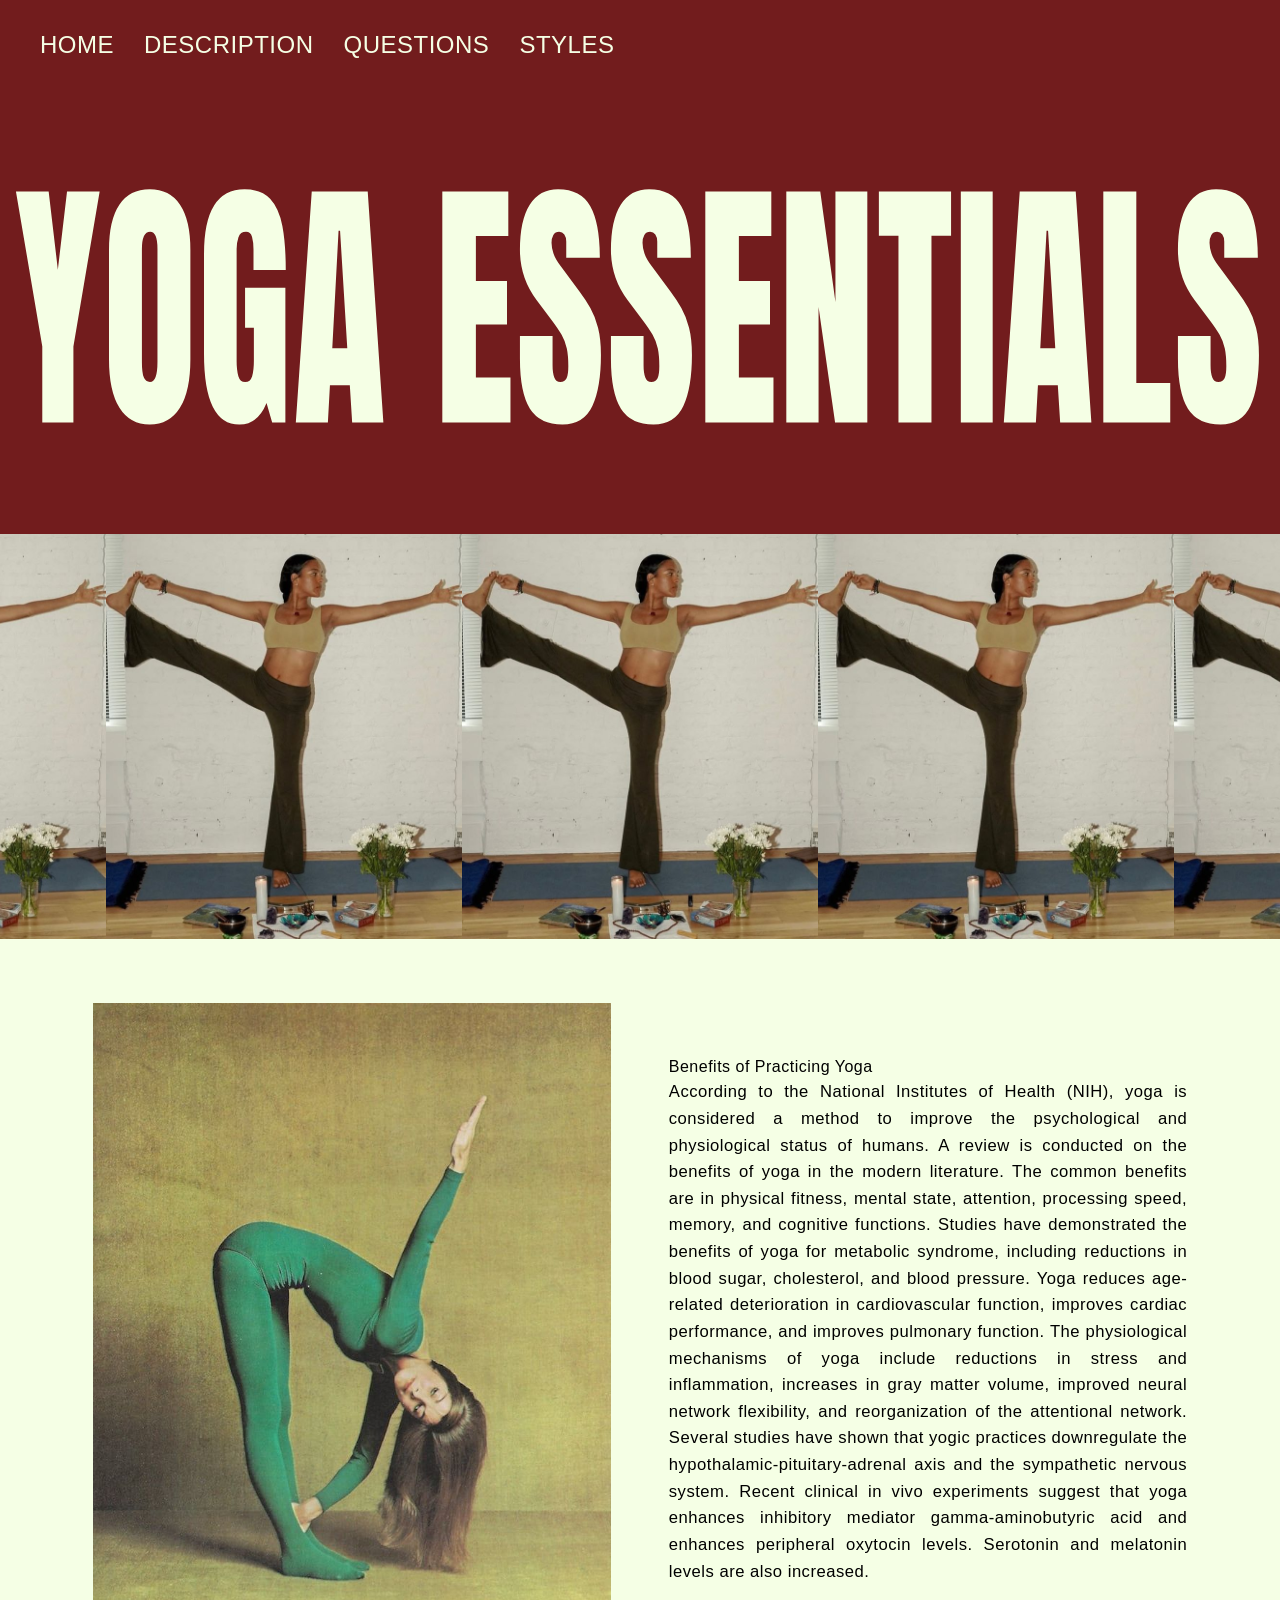
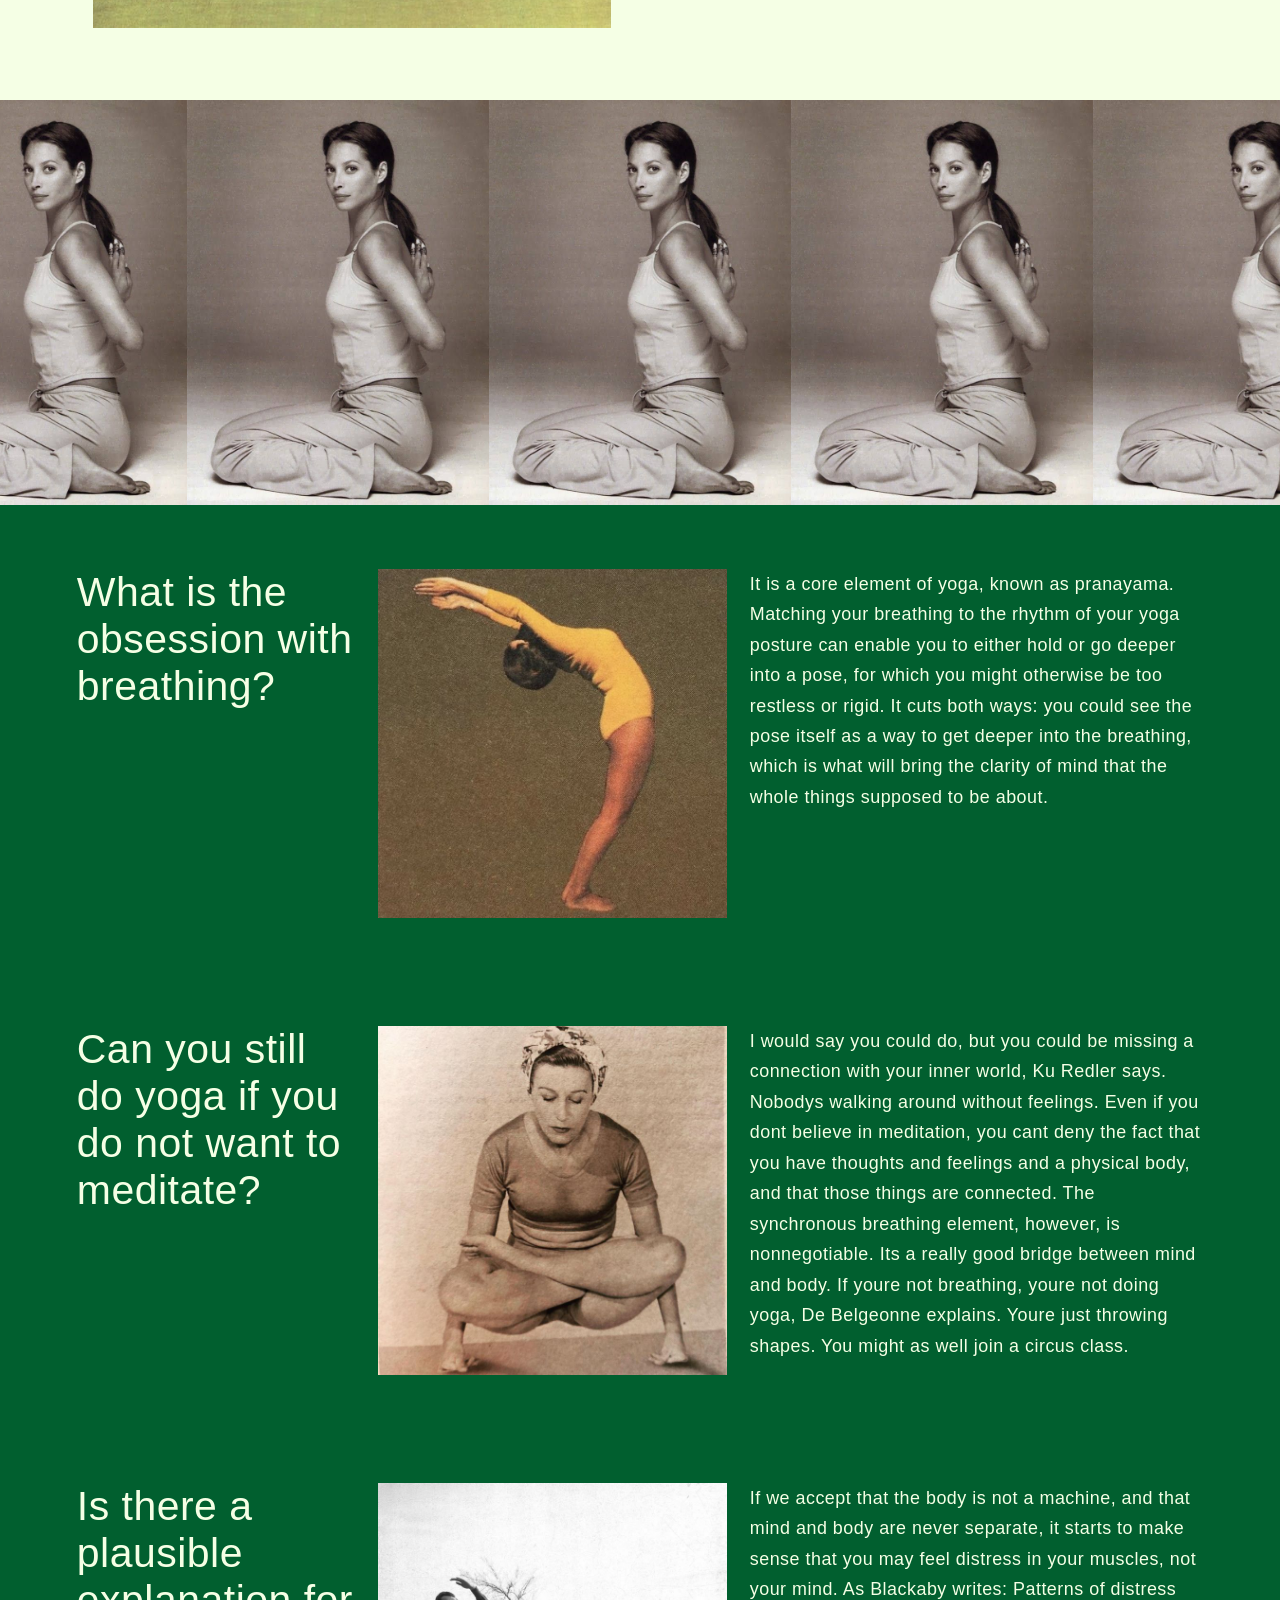
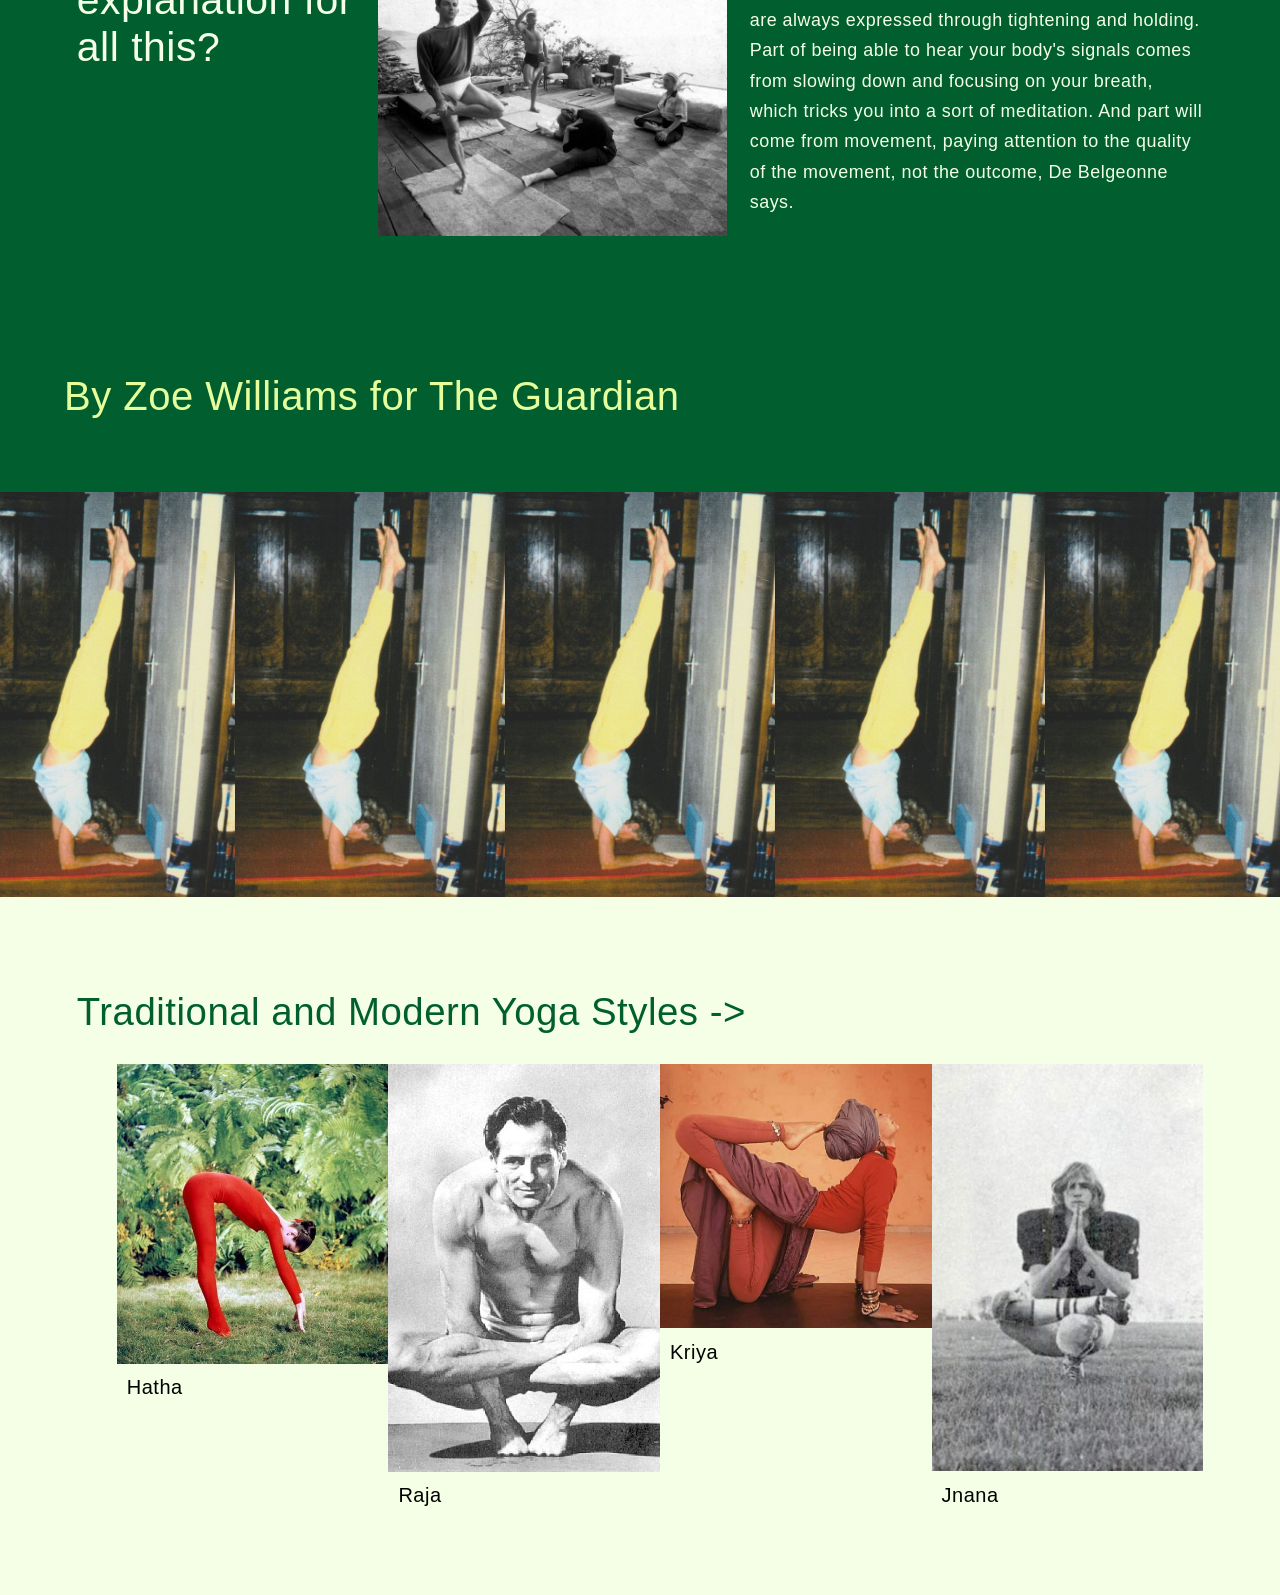
==== project1-final/index.html @ 0ca75b82 "Add files via upload" ====
<!DOCTYPE html>
<html>
  <head>
    <meta name="viewport" content="width=device-width, initial-scale=1.0">
    <title>Yoga Essentials</title>
    <link rel="preconnect" href="https://fonts.googleapis.com">
    <link rel="preconnect" href="https://fonts.gstatic.com" crossorigin>
    <!-- Updated Google Fonts link to include Anton SC -->
    <link href="https://fonts.googleapis.com/css2?family=Anton+SC&family=Google+Sans+Flex:opsz,wght@6..144,1..1000&display=swap" rel="stylesheet">
    <link rel="stylesheet" href="style.css">
  </head>
  <body>
    <nav id="navbar">
            <ul>
                <li><a href="#HOME">HOME</a></li>
                <li><a href="#DESCRIPTION">DESCRIPTION</a></li>
                <li><a href="#QUESTIONS">QUESTIONS</a></li>
                <li><a href="#STYLES">STYLES</a></li>
            </ul>
    </nav>
<!-- first section: header -->
    <section id="HOME">
        <header>
            <h1 class="anton-sc-regular">YOGA ESSENTIALS</h1>
        </header>
    </section>

<!-- IMAGE CHAIN -->
    <section id="IMAGECHAIN"></section>
<!-- second section: description -->
    <section id="DESCRIPTION">
        <div>
            <img src="images/photo5.jpg" alt="Yoga Pose" class="description-img">
        </div>
        <div class="description-text">
            <c>Benefits of Practicing Yoga</h4>
            <p>According to the National Institutes of Health (NIH), yoga is considered a method to improve the psychological and physiological status of humans. A review is conducted on the benefits of yoga in the modern literature. The common benefits are in physical fitness, mental state, attention, processing speed, memory, and cognitive functions. Studies have demonstrated the benefits of yoga for metabolic syndrome, including reductions in blood sugar, cholesterol, and blood pressure. Yoga reduces age-related deterioration in cardiovascular function, improves cardiac performance, and improves pulmonary function. The physiological mechanisms of yoga include reductions in stress and inflammation, increases in gray matter volume, improved neural network flexibility, and reorganization of the attentional network. Several studies have shown that yogic practices downregulate the hypothalamic-pituitary-adrenal axis and the sympathetic nervous system. Recent clinical in vivo experiments suggest that yoga enhances inhibitory mediator gamma-aminobutyric acid and enhances peripheral oxytocin levels. Serotonin and melatonin levels are also increased.</p>
        </div>
    </section>

<!-- IMAGE CHAIN 2-->
    <section id="IMAGECHAIN2"></section>

<!-- third section: selector/questions -->
    <section id="QUESTIONS">
        <div class="question1">
            <div class="question1-question">
                <h4>What is the obsession with breathing?</h4>
            </div>

            <div>
                <img src="images/photo7.jpg" alt="Yoga Pose" class="question1-image">
            </div>

            <div class="question1-text">
                <p>It is a core element of yoga, known as pranayama. Matching your breathing to the rhythm of your yoga posture can enable you to either hold or go deeper into a pose, for which you might otherwise be too restless or rigid. It cuts both ways: you could see the pose itself as a way to get deeper into the breathing, which is what will bring the clarity of mind that the whole things supposed to be about.</p>
            </div>
        </div>

        <div class="question2">
            <div class="question2-question">
                <h4>Can you still do yoga if you do not want to meditate?</h4>
            </div>

            <div>
                <img src="images/photo8.jpg" alt="Yoga Pose" class="question2-image">
            </div>

            <div class="question2-text">
                <p>I would say you could do, but you could be missing a connection with your inner world, Ku Redler says. Nobodys walking around without feelings. Even if you dont believe in meditation, you cant deny the fact that you have thoughts and feelings and a physical body, and that those things are connected.  The synchronous breathing element, however, is nonnegotiable. Its a really good bridge between mind and body. If youre not breathing, youre not doing yoga, De Belgeonne explains. Youre just throwing shapes. You might as well join a circus class.</p>
            </div>
        </div>

        <div class="question3">
            <div class="question3-question">
                <h4>Is there a plausible explanation for all this?</h4>
            </div>

            <div>
                <img src="images/photo9.jpg" alt="Yoga Pose" class="question3-image">
            </div>

            <div class="question3-text">
                <p>If we accept that the body is not a machine, and that mind and body are never separate, it starts to make sense that you may feel distress in your muscles, not your mind. As Blackaby writes: Patterns of distress are always expressed through tightening and holding.  Part of being able to hear your body's signals comes from slowing down and focusing on your breath, which tricks you into a sort of meditation. And part will come from movement, paying attention to the quality of the movement, not the outcome, De Belgeonne says.</p>
            </div>
        </div>

    </section>

    <section><div class="credit"><h5>By Zoe Williams for The Guardian </h5></div></section>

<!-- IMAGE CHAIN 3-->
    <section id="IMAGECHAIN3"></section>

<!-- fourth section: image poses -->
    <section id="STYLES">
        <div> <h4>Traditional and Modern Yoga Styles -> </h4></div>
        
        <div class="grid">
            <div><img src="images/gp1.jpg" alt="Yoga Pose" class="grid-img"><h5>Hatha</h5></div>
            <div><img src="images/gp2.jpg" alt="Yoga Pose" class="grid-img"><h5>Raja</h5></div>
            <div><img src="images/gp7.jpg" alt="Yoga Pose" class="grid-img"><h5>Kriya</h5></div>
            <div><img src="images/gp6.jpg" alt="Yoga Pose" class="grid-img"><h5>Jnana</h5></div>
            <div><img src="images/gp5.jpg" alt="Yoga Pose" class="grid-img"><h5>Bhakti</h5></div>
            <div><img src="images/gp4.jpg" alt="Yoga Pose" class="grid-img"><h5>Kundalini</h5></div>
            <div><img src="images/gp3.jpg" alt="Yoga Pose" class="grid-img"><h5>Vinyasa</h5></div>
            <div><img src="images/gp8.jpg" alt="Yoga Pose" class="grid-img"><h5>Ashtanga</h5></div>
            <div><img src="images/gp9.jpg" alt="Yoga Pose" class="grid-img"><h5>Iyengar</h5></div>
            <div><img src="images/gp10.jpg" alt="Yoga Pose" class="grid-img"><h5>Yin</h5></div>
        </div>

    </section>
  </body>
</html>
---- project1-final/style.css ----
/* GLOBAL SETUP */
* {
    margin: 0;
    padding: 0;
    box-sizing: border-box;
    font-family: "Google Sans Flex", sans-serif;
    font-weight: 400;
    line-height: 1.6;
    letter-spacing: 0.5px;
}

html {
    scroll-behavior: smooth;
}

body {
    background-color: rgb(245,255,229);
    color: black;
    overflow-x: hidden;
}

/* TYPOGRAPHY */
h1, h2, h3, h4, h5, h6 {
    font-weight: 400;
}

h2 {
    line-height: 1.5;
    margin-bottom: 30px;
}

h4 {
    font-size: 28px;
    margin: 20px 0;
}

h5 {
    font-size: 20px;
}

/* FONTS */
.anton-sc-regular {
    font-family: "Anton SC", sans-serif;
    font-weight: 400;
    font-style: normal;
}

/* HOME: navbar + header */ 
#HOME {
    width: 100vw;
}    

#navbar {
    position: sticky;
    top: 0;
    z-index: 1000;
    width: 100%;
    padding: 1px 0 20px 40px;
    background-color:rgb(114, 28, 29);
}

#navbar ul {
    margin-top: 2%;
    list-style: none;
    display: flex;             
    justify-content: flex-start;  
    gap: 30px;                
}

#navbar a {
    color: rgb(245,255,229);
    text-decoration: none;
    font-size: 24px;
    font-weight: 500;
}

header {
    width: 100vw;
    height: 50vh;              
    display: flex;
    justify-content: center;
    align-items: center;
    text-align: center;
    color: rgb(245,255,229);
    background-color: rgb(114, 28, 29);
    overflow: hidden;         
}

h1 {
    font-family: "Anton SC", sans-serif;
    font-size: 15vw;
    letter-spacing: 2px;
    line-height: 1;
    transform: scaleY(1.4);
    width: 100%;
}

/* IMAGE CHAIN */
#IMAGECHAIN {
    background-image: url(images/photo1.jpg);
    background-size: contain;
    background-position: center;
    min-height: 45vh; 
     display: block;
    justify-content: center;
    align-items: center;
}

/* DESCRIPTION: text + image */
#DESCRIPTION {
    display: flex;
    gap: 5%;
    padding: 5%;
    justify-content: center;
    align-items: center;
    justify-content: center;
    flex-direction: row;
}

#DESCRIPTION > div {
    width: 45%;
}

.description-img {
    width: 100%;
    height: auto;
    object-fit: contain;
    max-height: 79vh;
}

.description-text {
    justify-content: center;
    align-items: center;
    background-size: contain;
}

h4 {
    font-size: 3vw;
    color:rgb(1, 95, 47);
}

p {
    font-size: 1.3vw;
    text-align: justify;
}
/* IMAGECHAIN2 */
#IMAGECHAIN2 {
    background-image: url(images/photo4.jpg);
    background-size: contain;
    background-position: center;
    background-repeat: repeat-x;
    min-height: 45vh; 
    display: block;
    padding: 0;
    margin: 0;
}
/* QUESTIONS */
/* QUESTIONS */
#QUESTIONS {
    background-color: rgb(1,95,47);
    color: rgb(245,255,229);
    align-items: center;
    padding: 5% 6%;   
    scroll-margin-top: 70px;
}

.question1 {
    display: flex;
    align-items: flex-start;
    gap: 2%;
    width: 100%;
    min-height: 0;
    margin-bottom: 12vh;
}

.question1 > div {
    flex: 1;
}
/* the text column gets a bit more room than the other two */
.question1 > .question1-text {
    flex: 1.3;
}

.question1-image {
    display: block;
    width: 100%;
    height: 100%;
    object-fit: contain;
    max-height: 80vh;
}

#QUESTIONS h4 {
    color: rgb(245,255,229);
    font-size: clamp(28px, 3.2vw, 56px);
    line-height: 1.15;
    margin: 0;
}

.question1-text p {
    font-size: clamp(16px, 1.4vw, 22px);
    line-height: 1.7;
    text-align: left;
}

.question2 {
    display: flex;
    align-items: flex-start;
    gap: 2%;
    width: 100%;
    min-height: 0;
    margin-bottom: 12vh;
}

.question2 > div {
    flex: 1;
}
/* the text column gets a bit more room than the other two */
.question2 > .question2-text {
    flex: 1.3;
}

.question2-image {
    display: block;
    width: 100%;
    height: 100%;
    object-fit: contain;
    max-height: 80vh;
}

.question2-text p {
    font-size: clamp(16px, 1.4vw, 22px);
    line-height: 1.7;
    text-align: left;
}

.question3 {
    display: flex;
    align-items: flex-start;
    gap: 2%;
    width: 100%;
    min-height: 0;
    margin-bottom: 0;
}

.question3 > div {
    flex: 1;
}
/* the text column gets a bit more room than the other two */
.question3 > .question3-text {
    flex: 1.3;
}

.question3-image {
    display: block;
    width: 100%;
    height: 100%;
    object-fit: contain;
    max-height: 80vh;
}

.question3-text p {
    font-size: clamp(16px, 1.4vw, 22px);
    line-height: 1.7;
    text-align: left;
}
.credit {
    padding: 5%;
    background-color: rgb(1,95,47);
    color: rgb(230,255,157);
}

.credit h5 {
    font-size: 40px;
}

/* IMAGE CHAIN 3 */
#IMAGECHAIN3 {
    background-image: url(images/photo10.jpg);
    background-size: contain;
    background-position: center;
    background-repeat: repeat-x;
    min-height: 45vh;
}
/* Last minute chances to fix the spacing */
.question1 > .question1-question,
.question2 > .question2-question,
.question3 > .question3-question {
    flex: 0.8;
}
/* STYLES */

#STYLES {
    align-items: center;
    padding: 5% 6%;   
    scroll-margin-top: 70px;   
}
.grid {
    display: flex;
    z-index: 1000;
    width: 100%;
    padding: 1px 0 20px 40px;
    overflow-x: auto;
}
.grid > div {
    flex: 0 0 25%;
}

.grid-img {
    width: 100%;
    align-items: center;
}

.grid h5 {
    margin-left: 10px;
}
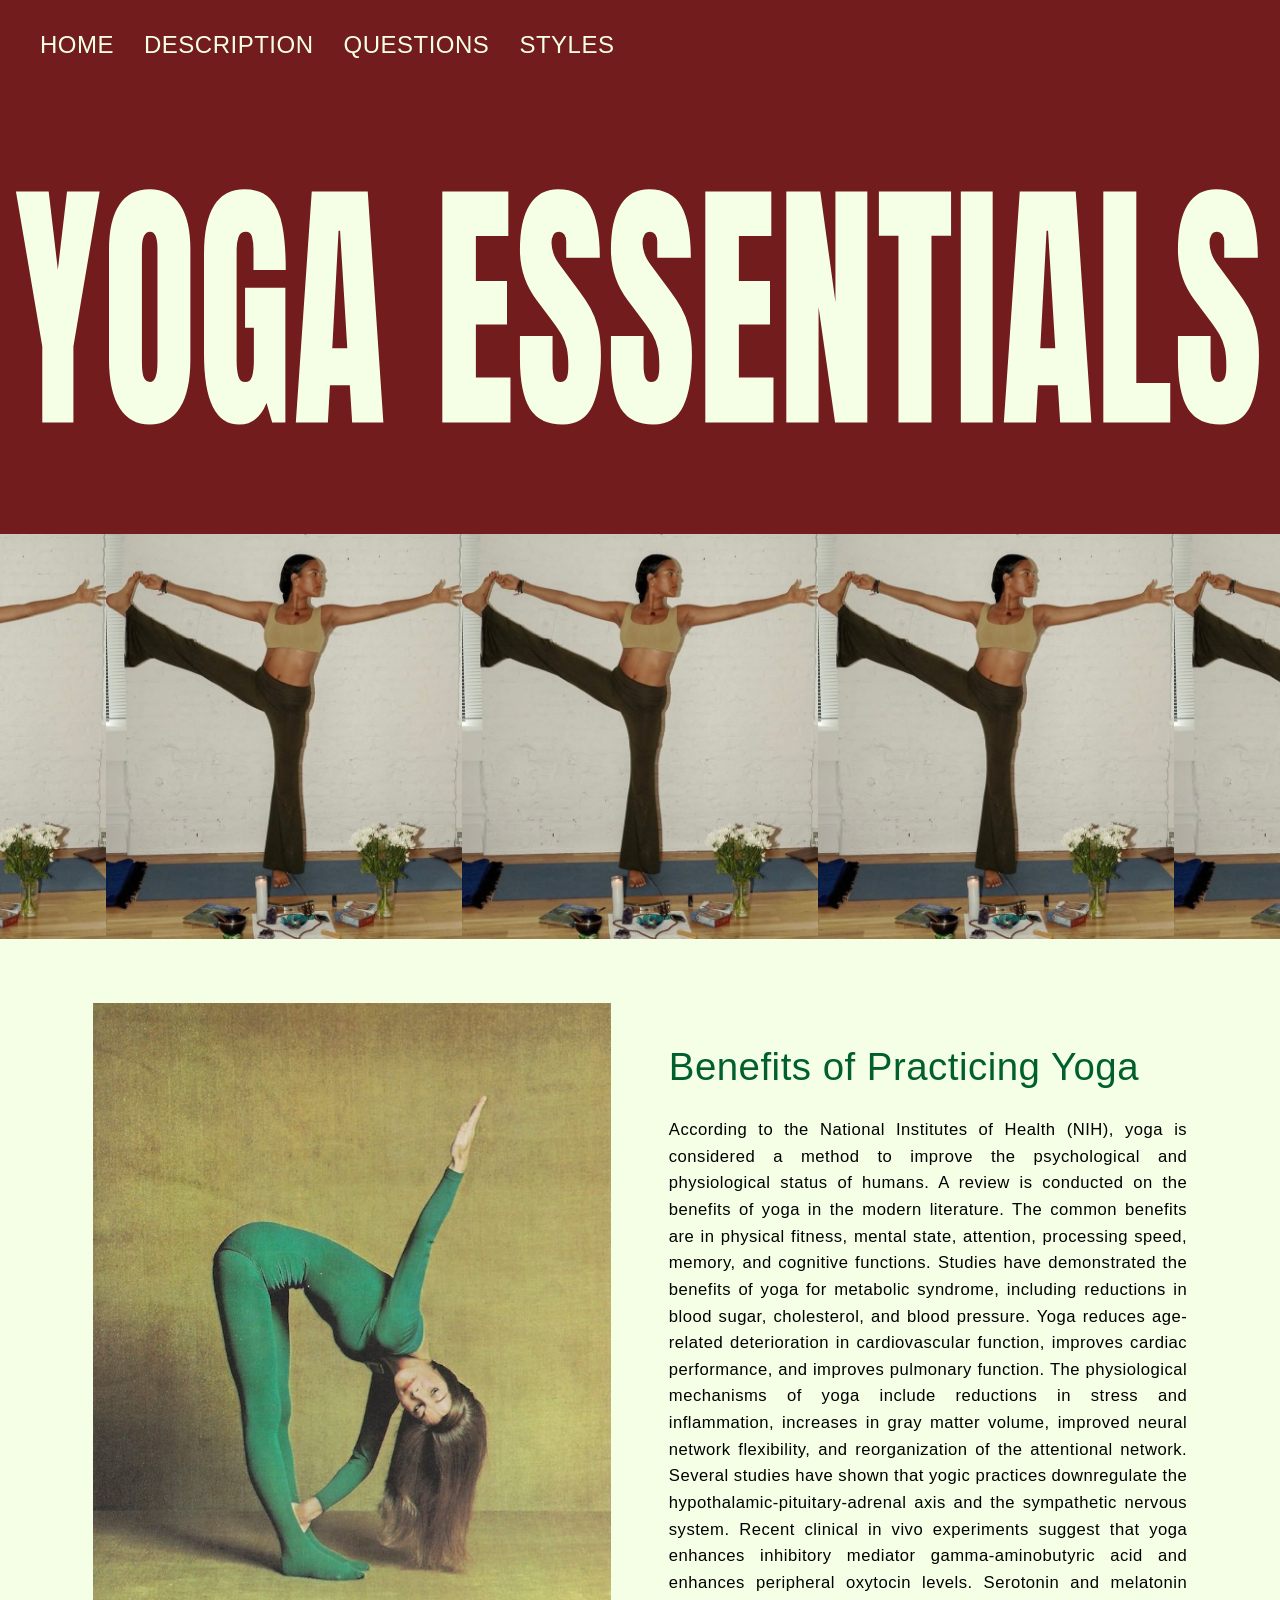
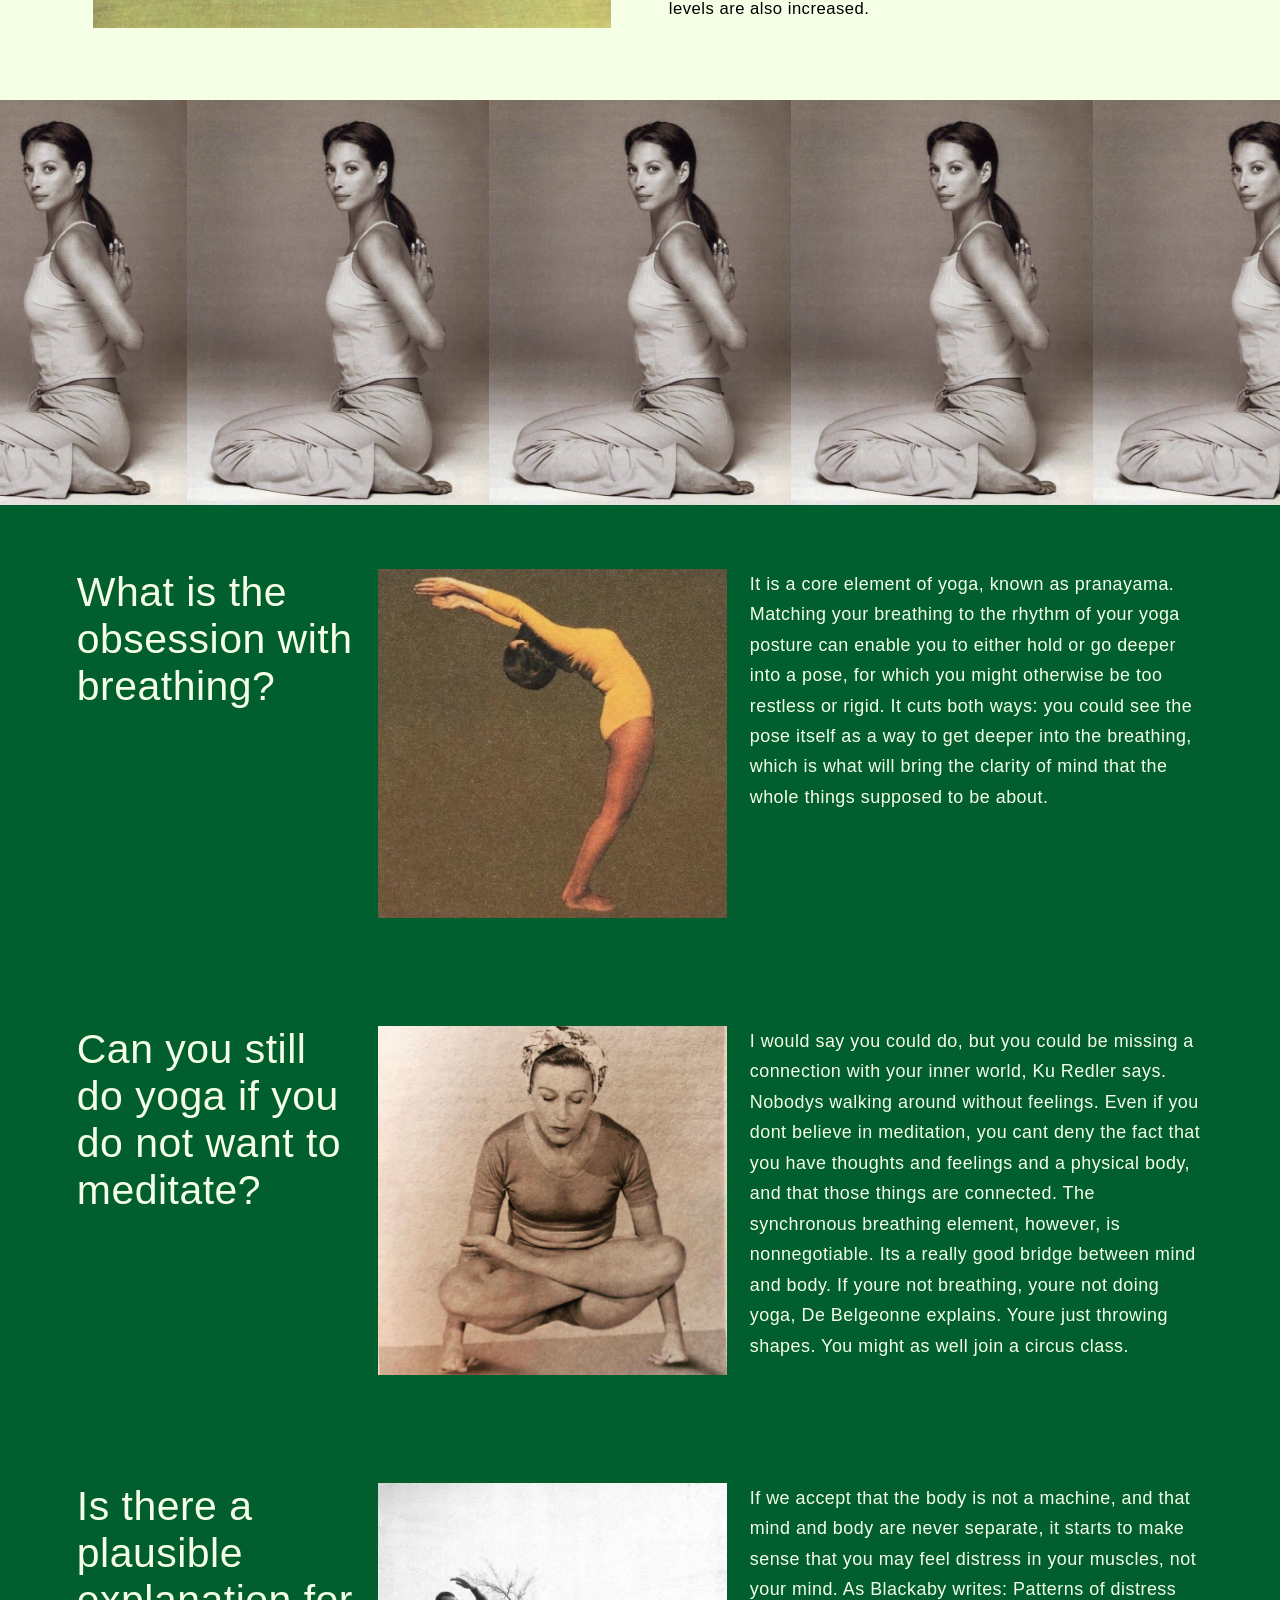
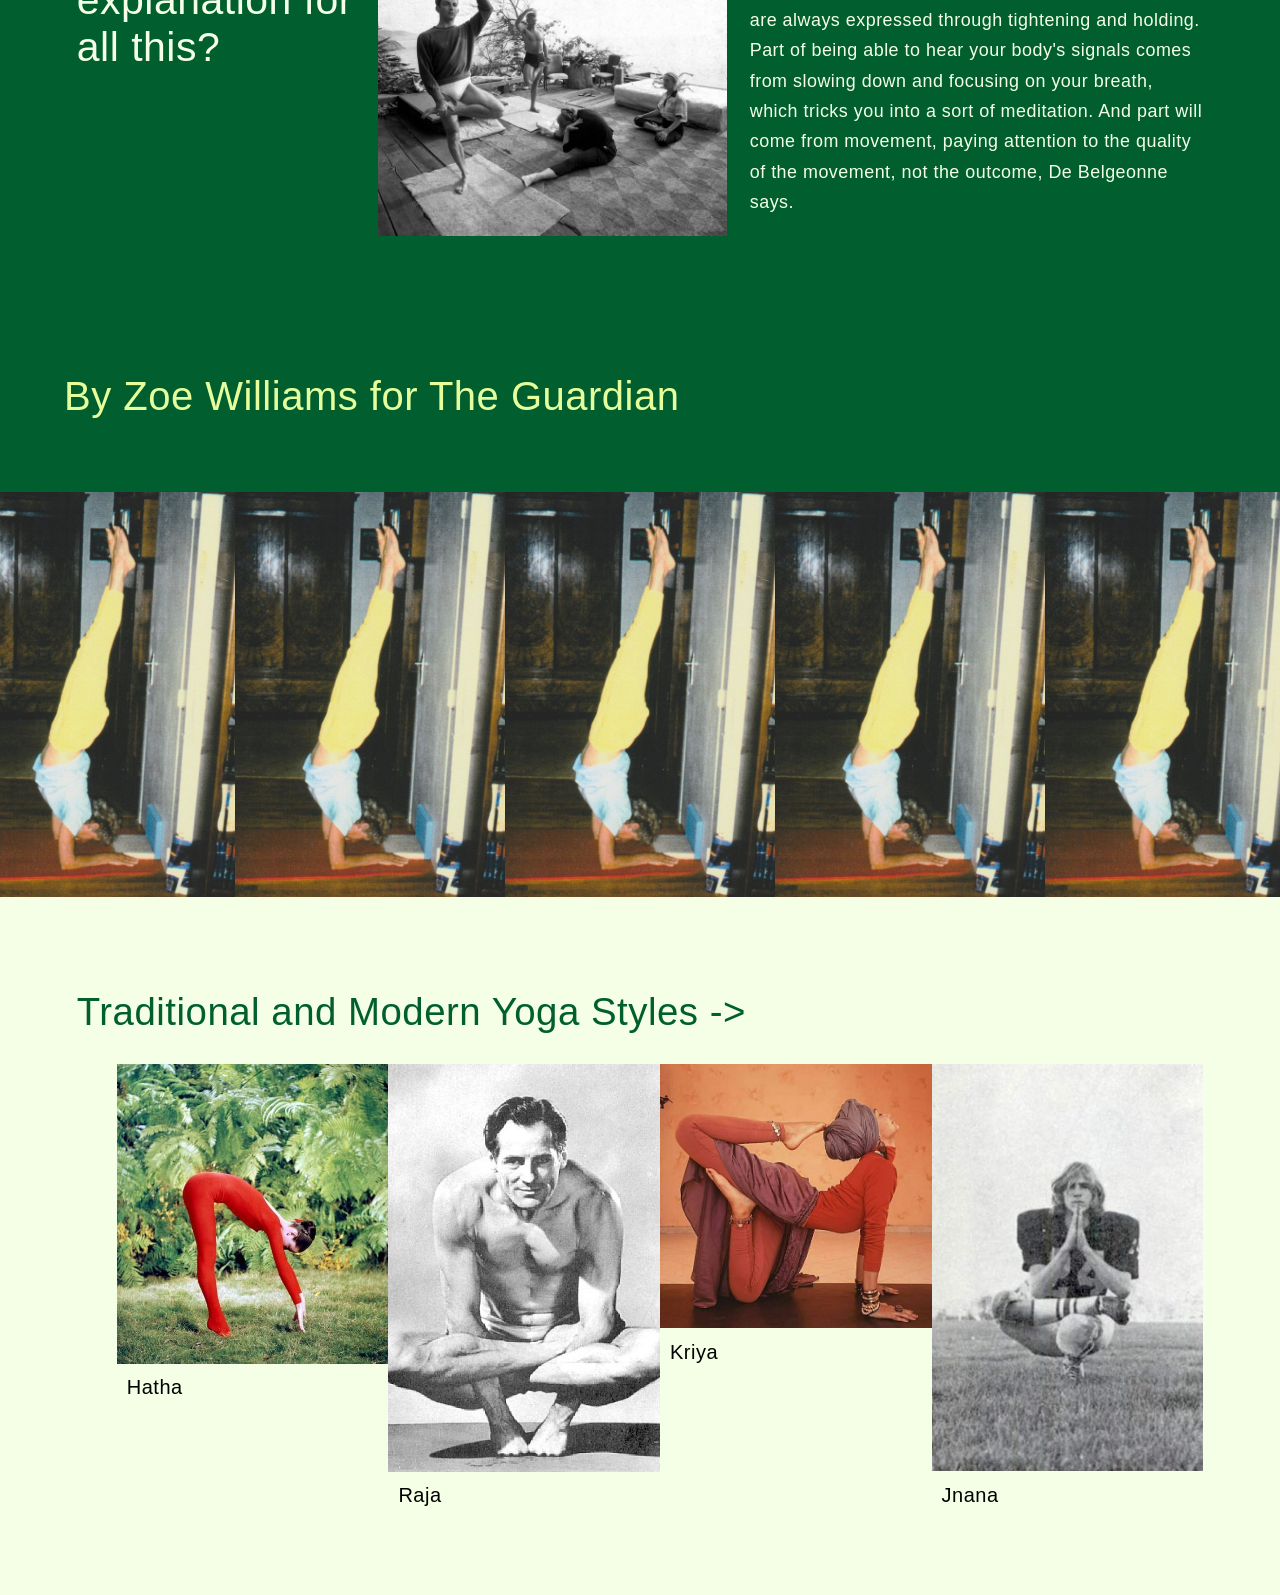
==== commit 58e14b6a: "Fix header tag from <c> to <h4> in index.html" ====
--- a/project1-final/index.html
+++ b/project1-final/index.html
@@ -33,7 +33,7 @@
             <img src="images/photo5.jpg" alt="Yoga Pose" class="description-img">
         </div>
         <div class="description-text">
-            <c>Benefits of Practicing Yoga</h4>
+            <h4>Benefits of Practicing Yoga</h4>
             <p>According to the National Institutes of Health (NIH), yoga is considered a method to improve the psychological and physiological status of humans. A review is conducted on the benefits of yoga in the modern literature. The common benefits are in physical fitness, mental state, attention, processing speed, memory, and cognitive functions. Studies have demonstrated the benefits of yoga for metabolic syndrome, including reductions in blood sugar, cholesterol, and blood pressure. Yoga reduces age-related deterioration in cardiovascular function, improves cardiac performance, and improves pulmonary function. The physiological mechanisms of yoga include reductions in stress and inflammation, increases in gray matter volume, improved neural network flexibility, and reorganization of the attentional network. Several studies have shown that yogic practices downregulate the hypothalamic-pituitary-adrenal axis and the sympathetic nervous system. Recent clinical in vivo experiments suggest that yoga enhances inhibitory mediator gamma-aminobutyric acid and enhances peripheral oxytocin levels. Serotonin and melatonin levels are also increased.</p>
         </div>
     </section>
